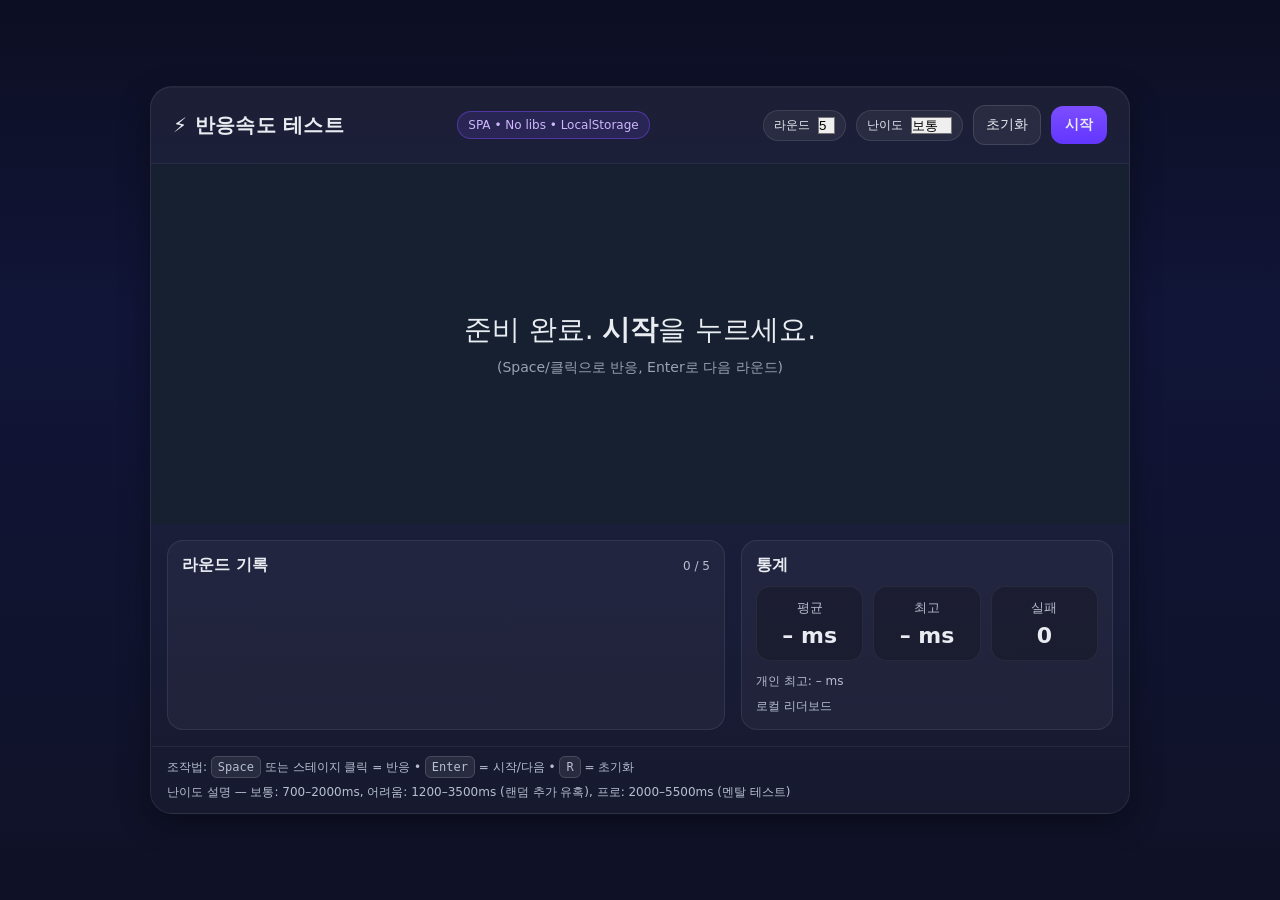
==== game.html @ fb9ec89e "Create game.html" ====
<!DOCTYPE html>
<html lang="ko">
<head>
  <meta charset="utf-8" />
  <meta name="viewport" content="width=device-width, initial-scale=1" />
  <title>반응속도 테스트 게임</title>
  <style>
    :root{
      --bg:#0f1226; --panel:#171a33; --accent:#7c4dff; --ok:#21c07a; --warn:#ffb020; --bad:#ff4d6d; --muted:#9aa1b2;
    }
    *{box-sizing:border-box}
    body{margin:0; font-family:system-ui,-apple-system,Segoe UI,Roboto,Pretendard,Apple SD Gothic Neo,Helvetica,Arial,sans-serif; background:linear-gradient(180deg,#0c0f22,#111538 35%,#0f1226); color:#e9ecf1; min-height:100svh; display:flex; align-items:center; justify-content:center;}
    .wrap{width:min(980px,92vw);}
    .card{background:linear-gradient(180deg,rgba(255,255,255,.06),rgba(255,255,255,.03)); border:1px solid rgba(255,255,255,.08); box-shadow:0 10px 30px rgba(0,0,0,.35), inset 0 1px 0 rgba(255,255,255,.04); border-radius:22px; overflow:hidden}
    header{display:flex; align-items:center; justify-content:space-between; gap:12px; padding:18px 22px; border-bottom:1px solid rgba(255,255,255,.06)}
    header h1{font-size:20px; margin:0; letter-spacing:.3px}
    .pill{display:inline-flex; align-items:center; gap:8px; background:rgba(124,77,255,.15); color:#cfb8ff; border:1px solid rgba(124,77,255,.45); padding:6px 10px; border-radius:999px; font-size:12px}
    .controls{display:flex; flex-wrap:wrap; gap:10px; align-items:center}
    .controls > *{background:rgba(255,255,255,.06); border:1px solid rgba(255,255,255,.12); color:#e9ecf1; padding:10px 12px; border-radius:12px; font-size:14px}
    select{appearance:none}
    button.primary{background:linear-gradient(180deg,var(--accent),#6236ff); border:none; padding:10px 14px; font-weight:600}
    button.secondary{background:rgba(255,255,255,.06);}
    button:disabled{opacity:.5; cursor:not-allowed}

    .stage{position:relative; height:360px; display:grid; place-items:center; user-select:none; cursor:pointer}
    .stage .msg{font-size:28px; text-align:center; line-height:1.35}
    .stage .sub{margin-top:10px; font-size:14px; color:var(--muted)}
    .stage.ready{background:#162030}
    .stage.wait{background:#2a2436}
    .stage.go{background:#093a2e}
    .stage.false{background:#3a0f1f}

    .grid{display:grid; grid-template-columns:1.2fr .8fr; gap:16px; padding:16px}
    @media (max-width:860px){.grid{grid-template-columns:1fr}}

    .panel{background:rgba(255,255,255,.04); border:1px solid rgba(255,255,255,.08); border-radius:16px; padding:14px}
    .stats{display:grid; grid-template-columns:repeat(3,1fr); gap:10px}
    .stat{background:rgba(0,0,0,.2); border:1px solid rgba(255,255,255,.06); padding:12px; border-radius:14px; text-align:center}
    .stat h3{margin:0; font-size:13px; color:#b6bccb; font-weight:500}
    .stat p{margin:6px 0 0; font-size:22px; font-weight:700}

    .list{display:flex; flex-direction:column; gap:8px; max-height:210px; overflow:auto; scrollbar-width:thin}
    .chip{display:inline-flex; align-items:center; gap:8px; padding:6px 10px; border-radius:999px; background:rgba(255,255,255,.06); border:1px solid rgba(255,255,255,.1); font-size:12px}

    .row{display:flex; align-items:center; justify-content:space-between; gap:10px}

    .footer{padding:12px 16px; display:flex; flex-wrap:wrap; gap:8px; align-items:center; justify-content:space-between; border-top:1px solid rgba(255,255,255,.06)}
    .hint{color:#b7bfd0; font-size:12px}
    .k{font-family:ui-monospace,SFMono-Regular,Menlo,Monaco,Consolas,monospace; background:rgba(255,255,255,.08); padding:3px 6px; border-radius:6px; border:1px solid rgba(255,255,255,.15)}
  </style>
</head>
<body>
  <div class="wrap card" id="app">
    <header>
      <h1>⚡ 반응속도 테스트</h1>
      <span class="pill">SPA • No libs • LocalStorage</span>
      <div class="controls">
        <label class="chip">라운드
          <select id="rounds">
            <option value="3">3</option>
            <option value="5" selected>5</option>
            <option value="7">7</option>
            <option value="10">10</option>
          </select>
        </label>
        <label class="chip">난이도
          <select id="mode">
            <option value="normal" selected>보통</option>
            <option value="hard">어려움</option>
            <option value="pro">프로</option>
          </select>
        </label>
        <button class="secondary" id="resetBtn" title="결과 초기화">초기화</button>
        <button class="primary" id="startBtn">시작</button>
      </div>
    </header>

    <div class="stage ready" id="stage" tabindex="0" aria-label="테스트 영역">
      <div class="msg" id="msg">버튼을 누르거나 무대(초록) 클릭/스페이스바로 반응하세요
        <div class="sub">시작을 누르면 무작위 지연 후 "지금!"이 뜹니다. 너무 빨리 클릭하면 실패 처리됩니다.</div>
      </div>
    </div>

    <div class="grid">
      <div class="panel">
        <div class="row" style="margin-bottom:8px">
          <strong>라운드 기록</strong>
          <span id="roundInfo" class="hint">0 / 0</span>
        </div>
        <div class="list" id="history"></div>
      </div>

      <div class="panel">
        <strong>통계</strong>
        <div class="stats" style="margin-top:10px">
          <div class="stat"><h3>평균</h3><p id="avg">– ms</p></div>
          <div class="stat"><h3>최고</h3><p id="best">– ms</p></div>
          <div class="stat"><h3>실패</h3><p id="fails">0</p></div>
        </div>
        <div style="margin-top:12px" class="hint">개인 최고: <span id="pb">– ms</span></div>
        <div style="margin-top:8px" class="hint">로컬 리더보드</div>
        <div class="list" id="leader"></div>
      </div>
    </div>

    <div class="footer">
      <div class="hint">조작법: <span class="k">Space</span> 또는 스테이지 클릭 = 반응 • <span class="k">Enter</span> = 시작/다음 • <span class="k">R</span> = 초기화</div>
      <div class="hint">난이도 설명 — 보통: 700–2000ms, 어려움: 1200–3500ms (랜덤 추가 유혹), 프로: 2000–5500ms (멘탈 테스트)</div>
    </div>
  </div>

<script>
(() => {
  const el = (id) => document.getElementById(id);
  const stage = el('stage');
  const msg = el('msg');
  const startBtn = el('startBtn');
  const resetBtn = el('resetBtn');
  const roundsSel = el('rounds');
  const modeSel = el('mode');
  const history = el('history');
  const roundInfo = el('roundInfo');
  const avgEl = el('avg');
  const bestEl = el('best');
  const failsEl = el('fails');
  const pbEl = el('pb');
  const leader = el('leader');

  // --- State ---
  const S = { idle:'idle', waiting:'waiting', go:'go', false:'false' };
  let state = S.idle;
  let config = { total: Number(roundsSel.value), mode: modeSel.value };
  let timer = null, startedAt = 0; // timestamps
  let results = []; // each: {ms, fail:boolean}
  let falseStarts = 0;

  // --- Local storage helpers ---
  const LS_KEY = 'rt_leaderboard_v2';
  const readLB = () => { try { return JSON.parse(localStorage.getItem(LS_KEY)||'[]'); } catch { return []; } };
  const writeLB = (arr) => localStorage.setItem(LS_KEY, JSON.stringify(arr.slice(0, 20)));

  function fmt(n){ return Number.isFinite(n) ? Math.round(n) + ' ms' : '– ms'; }
  function mean(nums){ return nums.length ? nums.reduce((a,b)=>a+b,0)/nums.length : NaN; }
  function pickDelay(mode){
    if(mode==='normal') return 700 + Math.random()*1300; // 0.7–2.0s
    if(mode==='hard'){
      // add a tempting early flicker chance
      const base = 900 + Math.random()*1800; // 0.9–2.7s
      return base + (Math.random()<0.35? 600+Math.random()*900 : 0);
    }
    // pro: long and evil
    return 1600 + Math.random()*3900; // 1.6–5.5s
  }

  function setState(next){
    state = next;
    stage.classList.remove('ready','wait','go','false');
    if(next===S.idle){
      stage.classList.add('ready');
      msg.innerHTML = '준비 완료. <strong>시작</strong>을 누르세요.' + hint();
    } else if(next===S.waiting){
      stage.classList.add('wait');
      msg.innerHTML = '대기… <br><span class="sub">초록색으로 바뀌면 바로 반응!</span>';
    } else if(next===S.go){
      stage.classList.add('go');
      msg.innerHTML = '<strong>지금!</strong><div class="sub">클릭 또는 스페이스바</div>';
    } else if(next===S.false){
      stage.classList.add('false');
      msg.innerHTML = '너무 빨랐어요 🥲<div class="sub">신호 전 클릭은 실패로 기록됩니다</div>';
    }
  }

  function hint(){ return '<div class="sub">(Space/클릭으로 반응, Enter로 다음 라운드)</div>'; }

  function updatePanels(){
    roundInfo.textContent = `${Math.min(results.length, config.total)} / ${config.total}`;
    // history
    history.innerHTML = '';
    results.forEach((r, i) => {
      const div = document.createElement('div');
      div.className = 'row';
      div.innerHTML = `<span class="chip">#${i+1}</span>` +
        (r.fail ? `<span class="chip" style="border-color:rgba(255,77,109,.5); background:rgba(255,77,109,.1); color:#ff9db0">실패</span>`
                : `<span class="chip" style="border-color:rgba(33,192,122,.5); background:rgba(33,192,122,.1); color:#9af0cd">${Math.round(r.ms)} ms</span>`);
      history.appendChild(div);
    });

    const valids = results.filter(r=>!r.fail).map(r=>r.ms);
    avgEl.textContent = fmt(mean(valids));
    bestEl.textContent = fmt(Math.min(...valids));
    failsEl.textContent = String(falseStarts);

    const lb = readLB();
    pbEl.textContent = lb.length? (lb[0].best+' ms') : '– ms';
    leader.innerHTML = '';
    lb.forEach((e,idx)=>{
      const row = document.createElement('div');
      row.className = 'row';
      row.innerHTML = `<span class="chip">${idx+1}위</span><span class="chip">최고 ${e.best} ms</span><span class="chip">평균 ${e.avg} ms</span><span class="chip">${e.rounds}R</span><span class="chip">${new Date(e.ts).toLocaleString()}</span>`;
      leader.appendChild(row);
    });
  }

  function startRound(){
    if(results.length >= config.total){
      // series finished
      finalize();
      return;
    }
    setState(S.waiting);
    clearTimeout(timer);
    const delay = pickDelay(config.mode);
    timer = setTimeout(()=>{
      setState(S.go);
      startedAt = performance.now();
    }, delay);
  }

  function finalize(){
    // compute stats, save to leaderboard
    const valids = results.filter(r=>!r.fail).map(r=>Math.round(r.ms));
    const best = valids.length ? Math.min(...valids) : null;
    const avg = valids.length ? Math.round(mean(valids)) : null;
    const entry = { best: best??'–', avg: avg??'–', rounds: config.total, fails: falseStarts, ts: Date.now() };
    const lb = readLB();
    if(best!==null){
      // insert sorted by best ascending
      lb.push(entry);
      lb.sort((a,b)=> (a.best??99999) - (b.best??99999) || (a.avg??99999) - (b.avg??99999));
      writeLB(lb);
    }
    updatePanels();
    setState(S.idle);
    msg.innerHTML = `세트 완료! <br>평균 <strong>${fmt(avg)}</strong> • 최고 <strong>${fmt(best)}</strong>` + hint();
  }

  function onReact(){
    if(state===S.waiting){
      // false start
      clearTimeout(timer);
      falseStarts++;
      results.push({ms:0, fail:true});
      setState(S.false);
      updatePanels();
    } else if(state===S.go){
      const rt = performance.now() - startedAt;
      results.push({ms:rt, fail:false});
      updatePanels();
      setState(S.idle);
      msg.innerHTML = `기록: <strong>${Math.round(rt)} ms</strong><div class="sub">Enter로 다음 라운드 • Space로도 가능</div>`;
    }
  }

  // --- Event wiring ---
  startBtn.addEventListener('click', ()=>{
    // reset between sets
    if(results.length===0 || results.length>=config.total){
      results = []; falseStarts = 0; updatePanels();
    }
    startRound();
  });
  resetBtn.addEventListener('click', ()=>{ results = []; falseStarts = 0; updatePanels(); setState(S.idle); });

  stage.addEventListener('pointerdown', (e)=>{
    if(e.pointerType==='touch'){ stage.setPointerCapture(e.pointerId); }
    onReact();
  });

  document.addEventListener('keydown', (e)=>{
    if(e.code==='Space'){ e.preventDefault(); onReact(); }
    else if(e.code==='Enter'){ e.preventDefault(); if(state===S.idle) startRound(); }
    else if(e.key==='r' || e.key==='R'){ resetBtn.click(); }
  });

  roundsSel.addEventListener('change', ()=>{ config.total = Number(roundsSel.value); updatePanels(); });
  modeSel.addEventListener('change', ()=>{ config.mode = modeSel.value; });

  // First paint
  updatePanels();
  setState(S.idle);
})();
</script>
</body>
</html>
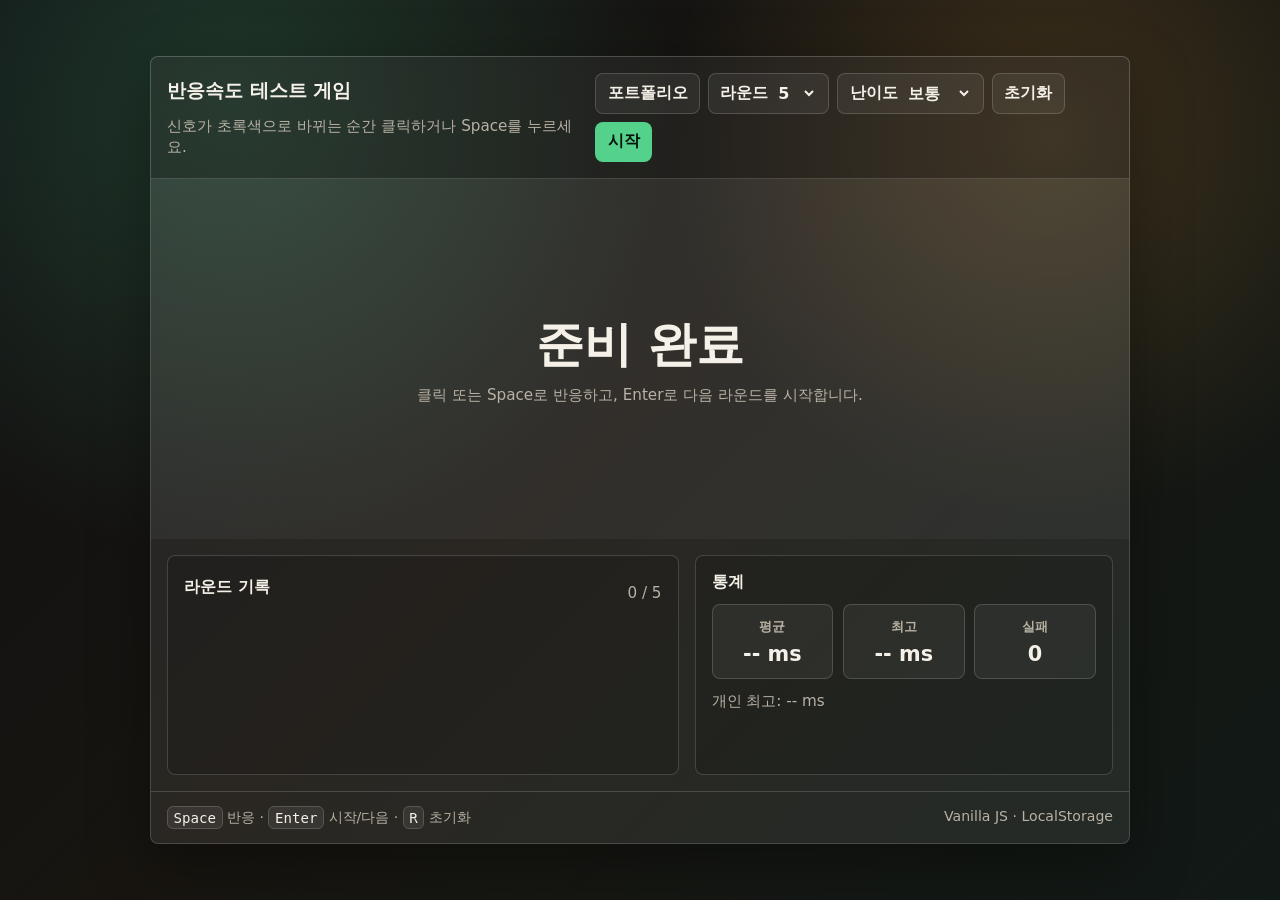
==== commit 6902a606: "Enhance portfolio experience and content" ====
--- a/game.html
+++ b/game.html
@@ -1,60 +1,253 @@
 <!DOCTYPE html>
 <html lang="ko">
 <head>
-  <meta charset="utf-8" />
-  <meta name="viewport" content="width=device-width, initial-scale=1" />
-  <title>반응속도 테스트 게임</title>
+  <meta charset="UTF-8">
+  <meta name="viewport" content="width=device-width, initial-scale=1.0">
+  <meta name="description" content="HTML, CSS, JavaScript로 만든 반응속도 테스트 게임입니다.">
+  <title>반응속도 테스트 게임 | 문경준</title>
   <style>
-    :root{
-      --bg:#0f1226; --panel:#171a33; --accent:#7c4dff; --ok:#21c07a; --warn:#ffb020; --bad:#ff4d6d; --muted:#9aa1b2;
-    }
-    *{box-sizing:border-box}
-    body{margin:0; font-family:system-ui,-apple-system,Segoe UI,Roboto,Pretendard,Apple SD Gothic Neo,Helvetica,Arial,sans-serif; background:linear-gradient(180deg,#0c0f22,#111538 35%,#0f1226); color:#e9ecf1; min-height:100svh; display:flex; align-items:center; justify-content:center;}
-    .wrap{width:min(980px,92vw);}
-    .card{background:linear-gradient(180deg,rgba(255,255,255,.06),rgba(255,255,255,.03)); border:1px solid rgba(255,255,255,.08); box-shadow:0 10px 30px rgba(0,0,0,.35), inset 0 1px 0 rgba(255,255,255,.04); border-radius:22px; overflow:hidden}
-    header{display:flex; align-items:center; justify-content:space-between; gap:12px; padding:18px 22px; border-bottom:1px solid rgba(255,255,255,.06)}
-    header h1{font-size:20px; margin:0; letter-spacing:.3px}
-    .pill{display:inline-flex; align-items:center; gap:8px; background:rgba(124,77,255,.15); color:#cfb8ff; border:1px solid rgba(124,77,255,.45); padding:6px 10px; border-radius:999px; font-size:12px}
-    .controls{display:flex; flex-wrap:wrap; gap:10px; align-items:center}
-    .controls > *{background:rgba(255,255,255,.06); border:1px solid rgba(255,255,255,.12); color:#e9ecf1; padding:10px 12px; border-radius:12px; font-size:14px}
-    select{appearance:none}
-    button.primary{background:linear-gradient(180deg,var(--accent),#6236ff); border:none; padding:10px 14px; font-weight:600}
-    button.secondary{background:rgba(255,255,255,.06);}
-    button:disabled{opacity:.5; cursor:not-allowed}
-
-    .stage{position:relative; height:360px; display:grid; place-items:center; user-select:none; cursor:pointer}
-    .stage .msg{font-size:28px; text-align:center; line-height:1.35}
-    .stage .sub{margin-top:10px; font-size:14px; color:var(--muted)}
-    .stage.ready{background:#162030}
-    .stage.wait{background:#2a2436}
-    .stage.go{background:#093a2e}
-    .stage.false{background:#3a0f1f}
-
-    .grid{display:grid; grid-template-columns:1.2fr .8fr; gap:16px; padding:16px}
-    @media (max-width:860px){.grid{grid-template-columns:1fr}}
-
-    .panel{background:rgba(255,255,255,.04); border:1px solid rgba(255,255,255,.08); border-radius:16px; padding:14px}
-    .stats{display:grid; grid-template-columns:repeat(3,1fr); gap:10px}
-    .stat{background:rgba(0,0,0,.2); border:1px solid rgba(255,255,255,.06); padding:12px; border-radius:14px; text-align:center}
-    .stat h3{margin:0; font-size:13px; color:#b6bccb; font-weight:500}
-    .stat p{margin:6px 0 0; font-size:22px; font-weight:700}
-
-    .list{display:flex; flex-direction:column; gap:8px; max-height:210px; overflow:auto; scrollbar-width:thin}
-    .chip{display:inline-flex; align-items:center; gap:8px; padding:6px 10px; border-radius:999px; background:rgba(255,255,255,.06); border:1px solid rgba(255,255,255,.1); font-size:12px}
-
-    .row{display:flex; align-items:center; justify-content:space-between; gap:10px}
-
-    .footer{padding:12px 16px; display:flex; flex-wrap:wrap; gap:8px; align-items:center; justify-content:space-between; border-top:1px solid rgba(255,255,255,.06)}
-    .hint{color:#b7bfd0; font-size:12px}
-    .k{font-family:ui-monospace,SFMono-Regular,Menlo,Monaco,Consolas,monospace; background:rgba(255,255,255,.08); padding:3px 6px; border-radius:6px; border:1px solid rgba(255,255,255,.15)}
+    :root {
+      --bg: #101114;
+      --panel: rgba(255, 255, 255, 0.08);
+      --line: rgba(255, 255, 255, 0.16);
+      --text: #f5f1e8;
+      --muted: #b8b1a4;
+      --accent: #54d18a;
+      --warn: #ffbd59;
+      --bad: #ef6f6c;
+      --radius: 8px;
+    }
+
+    * { box-sizing: border-box; }
+
+    body {
+      margin: 0;
+      min-height: 100vh;
+      display: grid;
+      place-items: center;
+      padding: 1rem;
+      font-family: Pretendard, "Apple SD Gothic Neo", "Malgun Gothic", system-ui, sans-serif;
+      background:
+        radial-gradient(circle at 18% 12%, rgba(84, 209, 138, 0.2), transparent 28rem),
+        radial-gradient(circle at 82% 15%, rgba(255, 189, 89, 0.16), transparent 24rem),
+        linear-gradient(135deg, #101114, #181510 48%, #111916);
+      color: var(--text);
+    }
+
+    button, select {
+      font: inherit;
+    }
+
+    a {
+      color: inherit;
+      text-decoration: none;
+    }
+
+    .wrap {
+      width: min(980px, 100%);
+      overflow: hidden;
+      border: 1px solid var(--line);
+      border-radius: var(--radius);
+      background: var(--panel);
+      box-shadow: 0 18px 60px rgba(0, 0, 0, 0.35);
+    }
+
+    header {
+      display: flex;
+      align-items: center;
+      justify-content: space-between;
+      gap: 1rem;
+      padding: 1rem;
+      border-bottom: 1px solid var(--line);
+      background: rgba(0, 0, 0, 0.18);
+    }
+
+    h1 {
+      margin: 0;
+      font-size: 1.2rem;
+      letter-spacing: 0;
+    }
+
+    .controls {
+      display: flex;
+      flex-wrap: wrap;
+      align-items: center;
+      gap: 0.5rem;
+    }
+
+    .chip,
+    button,
+    .back {
+      display: inline-flex;
+      align-items: center;
+      gap: 0.4rem;
+      min-height: 2.35rem;
+      padding: 0.55rem 0.7rem;
+      border: 1px solid var(--line);
+      border-radius: var(--radius);
+      background: rgba(255, 255, 255, 0.06);
+      color: var(--text);
+      font-weight: 700;
+    }
+
+    select {
+      border: 0;
+      background: transparent;
+      color: var(--text);
+      font-weight: 700;
+      outline: 0;
+    }
+
+    option {
+      color: #111;
+    }
+
+    button {
+      cursor: pointer;
+    }
+
+    button.primary {
+      border-color: rgba(84, 209, 138, 0.55);
+      background: var(--accent);
+      color: #07120c;
+    }
+
+    .stage {
+      display: grid;
+      min-height: 360px;
+      place-items: center;
+      padding: 2rem;
+      text-align: center;
+      cursor: pointer;
+      user-select: none;
+      transition: background 160ms ease;
+    }
+
+    .stage.ready { background: rgba(255, 255, 255, 0.04); }
+    .stage.wait { background: rgba(255, 189, 89, 0.15); }
+    .stage.go { background: rgba(84, 209, 138, 0.18); }
+    .stage.false { background: rgba(239, 111, 108, 0.2); }
+
+    .msg {
+      font-size: clamp(1.6rem, 5vw, 3rem);
+      font-weight: 800;
+      line-height: 1.25;
+    }
+
+    .sub {
+      margin-top: 0.75rem;
+      color: var(--muted);
+      font-size: 0.95rem;
+      font-weight: 500;
+    }
+
+    .grid {
+      display: grid;
+      grid-template-columns: 1.1fr 0.9fr;
+      gap: 1rem;
+      padding: 1rem;
+    }
+
+    .panel {
+      min-height: 220px;
+      padding: 1rem;
+      border: 1px solid var(--line);
+      border-radius: var(--radius);
+      background: rgba(0, 0, 0, 0.14);
+    }
+
+    .row {
+      display: flex;
+      align-items: center;
+      justify-content: space-between;
+      gap: 0.8rem;
+    }
+
+    .list {
+      display: grid;
+      gap: 0.5rem;
+      max-height: 220px;
+      margin-top: 0.7rem;
+      overflow: auto;
+    }
+
+    .stats {
+      display: grid;
+      grid-template-columns: repeat(3, 1fr);
+      gap: 0.6rem;
+      margin-top: 0.7rem;
+    }
+
+    .stat {
+      padding: 0.8rem;
+      border: 1px solid var(--line);
+      border-radius: var(--radius);
+      background: rgba(255, 255, 255, 0.055);
+      text-align: center;
+    }
+
+    .stat h3 {
+      margin: 0;
+      color: var(--muted);
+      font-size: 0.82rem;
+    }
+
+    .stat p {
+      margin: 0.35rem 0 0;
+      font-size: 1.3rem;
+      font-weight: 800;
+    }
+
+    .footer {
+      display: flex;
+      flex-wrap: wrap;
+      justify-content: space-between;
+      gap: 0.8rem;
+      padding: 1rem;
+      border-top: 1px solid var(--line);
+      color: var(--muted);
+      font-size: 0.88rem;
+    }
+
+    .key {
+      padding: 0.16rem 0.35rem;
+      border: 1px solid var(--line);
+      border-radius: 6px;
+      background: rgba(255, 255, 255, 0.07);
+      color: var(--text);
+      font-family: ui-monospace, SFMono-Regular, Consolas, monospace;
+    }
+
+    @media (max-width: 780px) {
+      header,
+      .grid {
+        grid-template-columns: 1fr;
+      }
+
+      header {
+        align-items: flex-start;
+        flex-direction: column;
+      }
+
+      .controls {
+        width: 100%;
+      }
+
+      .stage {
+        min-height: 300px;
+      }
+    }
   </style>
 </head>
 <body>
-  <div class="wrap card" id="app">
+  <div class="wrap" id="app">
     <header>
-      <h1>⚡ 반응속도 테스트</h1>
-      <span class="pill">SPA • No libs • LocalStorage</span>
+      <div>
+        <h1>반응속도 테스트 게임</h1>
+        <div class="sub">신호가 초록색으로 바뀌는 순간 클릭하거나 Space를 누르세요.</div>
+      </div>
       <div class="controls">
+        <a class="back" href="index.html">포트폴리오</a>
         <label class="chip">라운드
           <select id="rounds">
             <option value="3">3</option>
@@ -70,215 +263,224 @@
             <option value="pro">프로</option>
           </select>
         </label>
-        <button class="secondary" id="resetBtn" title="결과 초기화">초기화</button>
+        <button id="resetBtn">초기화</button>
         <button class="primary" id="startBtn">시작</button>
       </div>
     </header>
 
-    <div class="stage ready" id="stage" tabindex="0" aria-label="테스트 영역">
-      <div class="msg" id="msg">버튼을 누르거나 무대(초록) 클릭/스페이스바로 반응하세요
-        <div class="sub">시작을 누르면 무작위 지연 후 "지금!"이 뜹니다. 너무 빨리 클릭하면 실패 처리됩니다.</div>
-      </div>
-    </div>
-
-    <div class="grid">
+    <section class="stage ready" id="stage" tabindex="0" aria-label="반응속도 테스트 영역">
+      <div class="msg" id="msg"></div>
+    </section>
+
+    <section class="grid" aria-label="게임 기록과 통계">
       <div class="panel">
-        <div class="row" style="margin-bottom:8px">
+        <div class="row">
           <strong>라운드 기록</strong>
-          <span id="roundInfo" class="hint">0 / 0</span>
+          <span id="roundInfo" class="sub">0 / 0</span>
         </div>
         <div class="list" id="history"></div>
       </div>
 
       <div class="panel">
         <strong>통계</strong>
-        <div class="stats" style="margin-top:10px">
-          <div class="stat"><h3>평균</h3><p id="avg">– ms</p></div>
-          <div class="stat"><h3>최고</h3><p id="best">– ms</p></div>
+        <div class="stats">
+          <div class="stat"><h3>평균</h3><p id="avg">-- ms</p></div>
+          <div class="stat"><h3>최고</h3><p id="best">-- ms</p></div>
           <div class="stat"><h3>실패</h3><p id="fails">0</p></div>
         </div>
-        <div style="margin-top:12px" class="hint">개인 최고: <span id="pb">– ms</span></div>
-        <div style="margin-top:8px" class="hint">로컬 리더보드</div>
+        <div class="sub">개인 최고: <span id="pb">-- ms</span></div>
         <div class="list" id="leader"></div>
       </div>
-    </div>
-
-    <div class="footer">
-      <div class="hint">조작법: <span class="k">Space</span> 또는 스테이지 클릭 = 반응 • <span class="k">Enter</span> = 시작/다음 • <span class="k">R</span> = 초기화</div>
-      <div class="hint">난이도 설명 — 보통: 700–2000ms, 어려움: 1200–3500ms (랜덤 추가 유혹), 프로: 2000–5500ms (멘탈 테스트)</div>
-    </div>
+    </section>
+
+    <footer class="footer">
+      <span><span class="key">Space</span> 반응 · <span class="key">Enter</span> 시작/다음 · <span class="key">R</span> 초기화</span>
+      <span>Vanilla JS · LocalStorage</span>
+    </footer>
   </div>
 
-<script>
-(() => {
-  const el = (id) => document.getElementById(id);
-  const stage = el('stage');
-  const msg = el('msg');
-  const startBtn = el('startBtn');
-  const resetBtn = el('resetBtn');
-  const roundsSel = el('rounds');
-  const modeSel = el('mode');
-  const history = el('history');
-  const roundInfo = el('roundInfo');
-  const avgEl = el('avg');
-  const bestEl = el('best');
-  const failsEl = el('fails');
-  const pbEl = el('pb');
-  const leader = el('leader');
-
-  // --- State ---
-  const S = { idle:'idle', waiting:'waiting', go:'go', false:'false' };
-  let state = S.idle;
-  let config = { total: Number(roundsSel.value), mode: modeSel.value };
-  let timer = null, startedAt = 0; // timestamps
-  let results = []; // each: {ms, fail:boolean}
-  let falseStarts = 0;
-
-  // --- Local storage helpers ---
-  const LS_KEY = 'rt_leaderboard_v2';
-  const readLB = () => { try { return JSON.parse(localStorage.getItem(LS_KEY)||'[]'); } catch { return []; } };
-  const writeLB = (arr) => localStorage.setItem(LS_KEY, JSON.stringify(arr.slice(0, 20)));
-
-  function fmt(n){ return Number.isFinite(n) ? Math.round(n) + ' ms' : '– ms'; }
-  function mean(nums){ return nums.length ? nums.reduce((a,b)=>a+b,0)/nums.length : NaN; }
-  function pickDelay(mode){
-    if(mode==='normal') return 700 + Math.random()*1300; // 0.7–2.0s
-    if(mode==='hard'){
-      // add a tempting early flicker chance
-      const base = 900 + Math.random()*1800; // 0.9–2.7s
-      return base + (Math.random()<0.35? 600+Math.random()*900 : 0);
-    }
-    // pro: long and evil
-    return 1600 + Math.random()*3900; // 1.6–5.5s
-  }
-
-  function setState(next){
-    state = next;
-    stage.classList.remove('ready','wait','go','false');
-    if(next===S.idle){
-      stage.classList.add('ready');
-      msg.innerHTML = '준비 완료. <strong>시작</strong>을 누르세요.' + hint();
-    } else if(next===S.waiting){
-      stage.classList.add('wait');
-      msg.innerHTML = '대기… <br><span class="sub">초록색으로 바뀌면 바로 반응!</span>';
-    } else if(next===S.go){
-      stage.classList.add('go');
-      msg.innerHTML = '<strong>지금!</strong><div class="sub">클릭 또는 스페이스바</div>';
-    } else if(next===S.false){
-      stage.classList.add('false');
-      msg.innerHTML = '너무 빨랐어요 🥲<div class="sub">신호 전 클릭은 실패로 기록됩니다</div>';
-    }
-  }
-
-  function hint(){ return '<div class="sub">(Space/클릭으로 반응, Enter로 다음 라운드)</div>'; }
-
-  function updatePanels(){
-    roundInfo.textContent = `${Math.min(results.length, config.total)} / ${config.total}`;
-    // history
-    history.innerHTML = '';
-    results.forEach((r, i) => {
-      const div = document.createElement('div');
-      div.className = 'row';
-      div.innerHTML = `<span class="chip">#${i+1}</span>` +
-        (r.fail ? `<span class="chip" style="border-color:rgba(255,77,109,.5); background:rgba(255,77,109,.1); color:#ff9db0">실패</span>`
-                : `<span class="chip" style="border-color:rgba(33,192,122,.5); background:rgba(33,192,122,.1); color:#9af0cd">${Math.round(r.ms)} ms</span>`);
-      history.appendChild(div);
-    });
-
-    const valids = results.filter(r=>!r.fail).map(r=>r.ms);
-    avgEl.textContent = fmt(mean(valids));
-    bestEl.textContent = fmt(Math.min(...valids));
-    failsEl.textContent = String(falseStarts);
-
-    const lb = readLB();
-    pbEl.textContent = lb.length? (lb[0].best+' ms') : '– ms';
-    leader.innerHTML = '';
-    lb.forEach((e,idx)=>{
-      const row = document.createElement('div');
-      row.className = 'row';
-      row.innerHTML = `<span class="chip">${idx+1}위</span><span class="chip">최고 ${e.best} ms</span><span class="chip">평균 ${e.avg} ms</span><span class="chip">${e.rounds}R</span><span class="chip">${new Date(e.ts).toLocaleString()}</span>`;
-      leader.appendChild(row);
-    });
-  }
-
-  function startRound(){
-    if(results.length >= config.total){
-      // series finished
-      finalize();
-      return;
-    }
-    setState(S.waiting);
-    clearTimeout(timer);
-    const delay = pickDelay(config.mode);
-    timer = setTimeout(()=>{
-      setState(S.go);
-      startedAt = performance.now();
-    }, delay);
-  }
-
-  function finalize(){
-    // compute stats, save to leaderboard
-    const valids = results.filter(r=>!r.fail).map(r=>Math.round(r.ms));
-    const best = valids.length ? Math.min(...valids) : null;
-    const avg = valids.length ? Math.round(mean(valids)) : null;
-    const entry = { best: best??'–', avg: avg??'–', rounds: config.total, fails: falseStarts, ts: Date.now() };
-    const lb = readLB();
-    if(best!==null){
-      // insert sorted by best ascending
-      lb.push(entry);
-      lb.sort((a,b)=> (a.best??99999) - (b.best??99999) || (a.avg??99999) - (b.avg??99999));
-      writeLB(lb);
-    }
-    updatePanels();
-    setState(S.idle);
-    msg.innerHTML = `세트 완료! <br>평균 <strong>${fmt(avg)}</strong> • 최고 <strong>${fmt(best)}</strong>` + hint();
-  }
-
-  function onReact(){
-    if(state===S.waiting){
-      // false start
-      clearTimeout(timer);
-      falseStarts++;
-      results.push({ms:0, fail:true});
-      setState(S.false);
+  <script>
+    (() => {
+      const el = (id) => document.getElementById(id);
+      const stage = el("stage");
+      const msg = el("msg");
+      const startBtn = el("startBtn");
+      const resetBtn = el("resetBtn");
+      const roundsSel = el("rounds");
+      const modeSel = el("mode");
+      const history = el("history");
+      const roundInfo = el("roundInfo");
+      const avgEl = el("avg");
+      const bestEl = el("best");
+      const failsEl = el("fails");
+      const pbEl = el("pb");
+      const leader = el("leader");
+
+      const stateName = { idle: "idle", waiting: "waiting", go: "go", false: "false" };
+      let state = stateName.idle;
+      let totalRounds = Number(roundsSel.value);
+      let timer = null;
+      let startedAt = 0;
+      let results = [];
+      let falseStarts = 0;
+
+      const storageKey = "reaction_speed_leaderboard_v1";
+      const readBoard = () => {
+        try {
+          return JSON.parse(localStorage.getItem(storageKey) || "[]");
+        } catch {
+          return [];
+        }
+      };
+      const writeBoard = (rows) => localStorage.setItem(storageKey, JSON.stringify(rows.slice(0, 10)));
+      const mean = (values) => values.length ? values.reduce((a, b) => a + b, 0) / values.length : NaN;
+      const fmt = (value) => Number.isFinite(value) ? `${Math.round(value)} ms` : "-- ms";
+
+      function delayFor(mode) {
+        if (mode === "normal") return 700 + Math.random() * 1300;
+        if (mode === "hard") return 1000 + Math.random() * 2200;
+        return 1800 + Math.random() * 3800;
+      }
+
+      function hint() {
+        return '<div class="sub">클릭 또는 Space로 반응하고, Enter로 다음 라운드를 시작합니다.</div>';
+      }
+
+      function setState(next) {
+        state = next;
+        stage.classList.remove("ready", "wait", "go", "false");
+        if (next === stateName.idle) {
+          stage.classList.add("ready");
+          msg.innerHTML = `준비 완료${hint()}`;
+        }
+        if (next === stateName.waiting) {
+          stage.classList.add("wait");
+          msg.innerHTML = '대기 중<div class="sub">초록색 신호가 나오기 전에는 누르지 마세요.</div>';
+        }
+        if (next === stateName.go) {
+          stage.classList.add("go");
+          msg.innerHTML = "지금!";
+        }
+        if (next === stateName.false) {
+          stage.classList.add("false");
+          msg.innerHTML = '너무 빨랐어요<div class="sub">신호 전 입력은 실패로 기록됩니다.</div>';
+        }
+      }
+
+      function updatePanels() {
+        roundInfo.textContent = `${Math.min(results.length, totalRounds)} / ${totalRounds}`;
+        history.innerHTML = "";
+        results.forEach((result, index) => {
+          const row = document.createElement("div");
+          row.className = "row chip";
+          row.innerHTML = result.fail
+            ? `<span>#${index + 1}</span><strong style="color: var(--bad)">실패</strong>`
+            : `<span>#${index + 1}</span><strong style="color: var(--accent)">${Math.round(result.ms)} ms</strong>`;
+          history.appendChild(row);
+        });
+
+        const valid = results.filter((result) => !result.fail).map((result) => result.ms);
+        avgEl.textContent = fmt(mean(valid));
+        bestEl.textContent = fmt(Math.min(...valid));
+        failsEl.textContent = String(falseStarts);
+
+        const board = readBoard();
+        pbEl.textContent = board.length ? `${board[0].best} ms` : "-- ms";
+        leader.innerHTML = "";
+        board.forEach((entry, index) => {
+          const row = document.createElement("div");
+          row.className = "row chip";
+          row.innerHTML = `<span>${index + 1}위</span><span>최고 ${entry.best} ms · 평균 ${entry.avg} ms</span>`;
+          leader.appendChild(row);
+        });
+      }
+
+      function finishSet() {
+        const valid = results.filter((result) => !result.fail).map((result) => Math.round(result.ms));
+        if (valid.length) {
+          const entry = {
+            best: Math.min(...valid),
+            avg: Math.round(mean(valid)),
+            ts: Date.now()
+          };
+          const board = readBoard();
+          board.push(entry);
+          board.sort((a, b) => a.best - b.best || a.avg - b.avg);
+          writeBoard(board);
+        }
+        updatePanels();
+        setState(stateName.idle);
+        msg.innerHTML = `세트 완료<div class="sub">평균 ${avgEl.textContent} · 최고 ${bestEl.textContent}</div>`;
+      }
+
+      function startRound() {
+        if (results.length >= totalRounds) {
+          finishSet();
+          return;
+        }
+        clearTimeout(timer);
+        setState(stateName.waiting);
+        timer = setTimeout(() => {
+          startedAt = performance.now();
+          setState(stateName.go);
+        }, delayFor(modeSel.value));
+      }
+
+      function react() {
+        if (state === stateName.waiting) {
+          clearTimeout(timer);
+          falseStarts += 1;
+          results.push({ fail: true, ms: 0 });
+          setState(stateName.false);
+          updatePanels();
+          return;
+        }
+        if (state === stateName.go) {
+          results.push({ fail: false, ms: performance.now() - startedAt });
+          updatePanels();
+          setState(stateName.idle);
+          msg.innerHTML = `기록: <strong>${Math.round(results.at(-1).ms)} ms</strong><div class="sub">Enter로 다음 라운드를 시작하세요.</div>`;
+        }
+      }
+
+      startBtn.addEventListener("click", () => {
+        if (results.length >= totalRounds) {
+          results = [];
+          falseStarts = 0;
+          updatePanels();
+        }
+        startRound();
+      });
+
+      resetBtn.addEventListener("click", () => {
+        clearTimeout(timer);
+        results = [];
+        falseStarts = 0;
+        updatePanels();
+        setState(stateName.idle);
+      });
+
+      stage.addEventListener("pointerdown", react);
+      roundsSel.addEventListener("change", () => {
+        totalRounds = Number(roundsSel.value);
+        resetBtn.click();
+      });
+
+      document.addEventListener("keydown", (event) => {
+        if (event.code === "Space") {
+          event.preventDefault();
+          react();
+        }
+        if (event.code === "Enter") {
+          event.preventDefault();
+          if (state === stateName.idle || state === stateName.false) startRound();
+        }
+        if (event.key === "r" || event.key === "R") resetBtn.click();
+      });
+
       updatePanels();
-    } else if(state===S.go){
-      const rt = performance.now() - startedAt;
-      results.push({ms:rt, fail:false});
-      updatePanels();
-      setState(S.idle);
-      msg.innerHTML = `기록: <strong>${Math.round(rt)} ms</strong><div class="sub">Enter로 다음 라운드 • Space로도 가능</div>`;
-    }
-  }
-
-  // --- Event wiring ---
-  startBtn.addEventListener('click', ()=>{
-    // reset between sets
-    if(results.length===0 || results.length>=config.total){
-      results = []; falseStarts = 0; updatePanels();
-    }
-    startRound();
-  });
-  resetBtn.addEventListener('click', ()=>{ results = []; falseStarts = 0; updatePanels(); setState(S.idle); });
-
-  stage.addEventListener('pointerdown', (e)=>{
-    if(e.pointerType==='touch'){ stage.setPointerCapture(e.pointerId); }
-    onReact();
-  });
-
-  document.addEventListener('keydown', (e)=>{
-    if(e.code==='Space'){ e.preventDefault(); onReact(); }
-    else if(e.code==='Enter'){ e.preventDefault(); if(state===S.idle) startRound(); }
-    else if(e.key==='r' || e.key==='R'){ resetBtn.click(); }
-  });
-
-  roundsSel.addEventListener('change', ()=>{ config.total = Number(roundsSel.value); updatePanels(); });
-  modeSel.addEventListener('change', ()=>{ config.mode = modeSel.value; });
-
-  // First paint
-  updatePanels();
-  setState(S.idle);
-})();
-</script>
+      setState(stateName.idle);
+    })();
+  </script>
 </body>
 </html>
